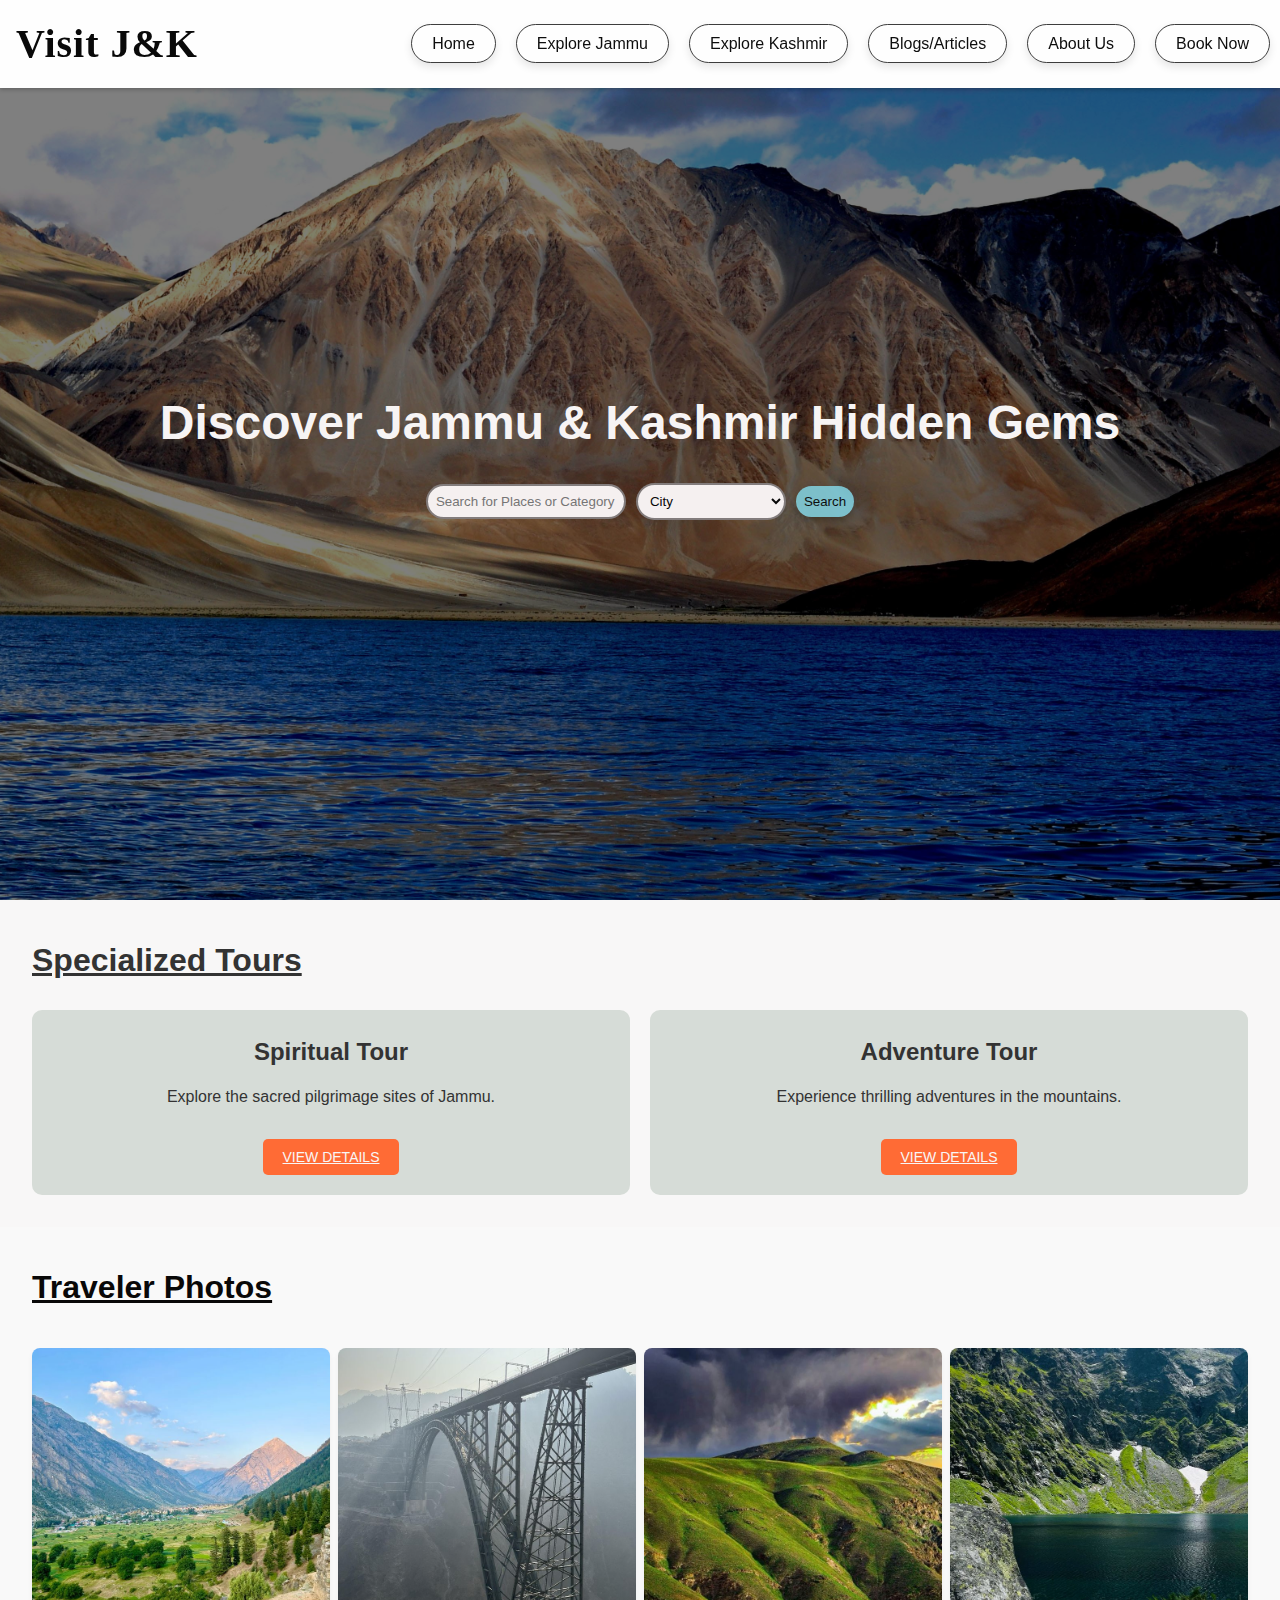
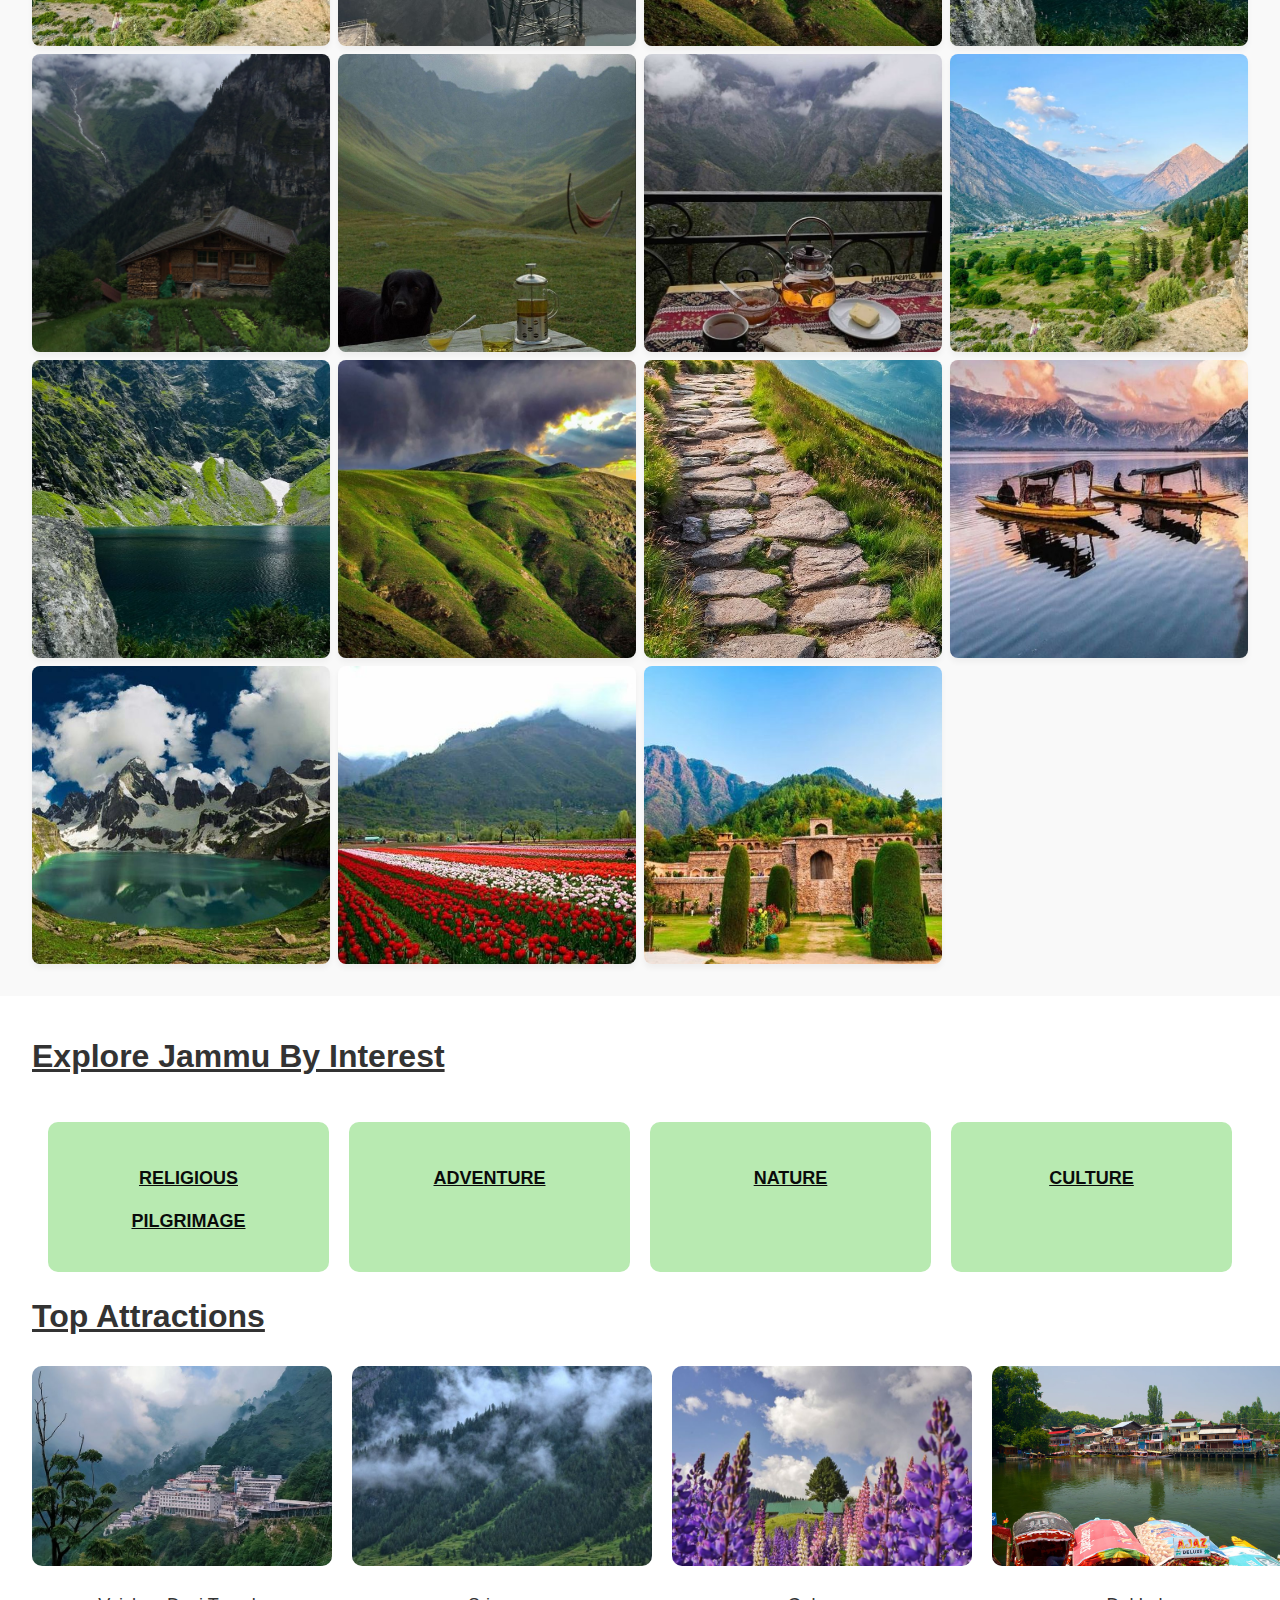
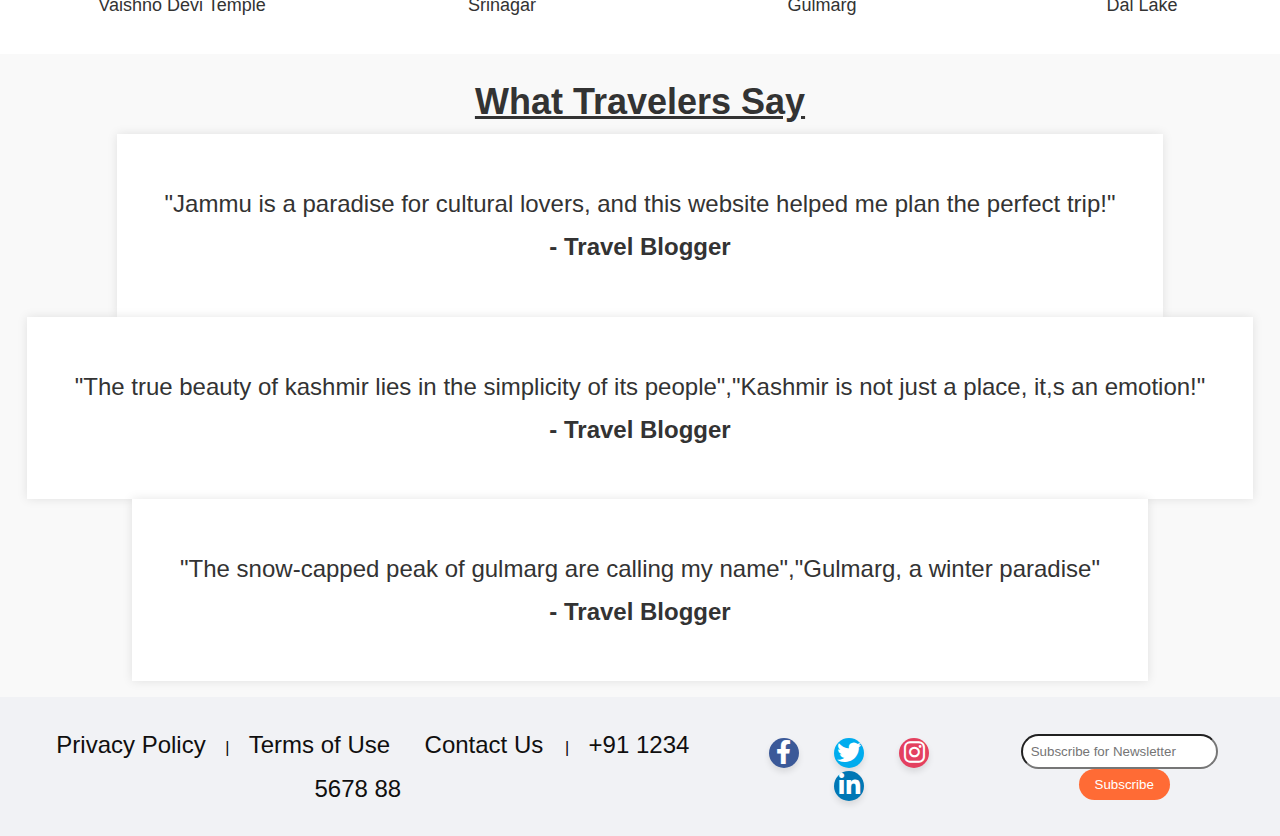
==== index.html @ c02b31c5 "mimi-project" ====
<!DOCTYPE html>
<html lang="en">

<head>
    <meta charset="UTF-8">
    <meta name="viewport" content="width=device-width, initial-scale=1.0">
    <title>Discover Jammu & Kashmir Hidden Gems</title>
    <link rel="stylesheet" href="styles.css">
    <!-- Other meta tags and links -->
    <link rel="stylesheet" href="https://cdnjs.cloudflare.com/ajax/libs/font-awesome/6.0.0-beta3/css/all.min.css">
    <!-- <link href="https://fonts.googleapis.com/css2?family=Dancing+Script:wght@700&display=swap" rel="stylesheet"> -->

</head>

<body>
    <!-- Header -->
    <header>
        <div class="logo"><b>Visit J&K</b></div>
        <nav>
            <ul>
                <li><a href="index.html">Home</a></li>
                <li><a href="jammu.html">Explore Jammu</a></li>
                <li><a href="kashmir.html">Explore Kashmir</a></li>
                <li><a href="blogs.html">Blogs/Articles</a></li>
                <li><a href="about.html">About Us</a></li>
                <li><a href="book.html">Book Now</a></li>
            </ul>
        </nav>
    </header>

    <!-- Main Hero Section -->
    <section class="hero">
        <div class="hero-content">
            <h1>Discover Jammu & Kashmir Hidden Gems</h1>
            <form>
                <input type="text" placeholder="Search for Places or Category">
                <select>
                    <option value="city">City</option>
                    <option value="attraction-type">Attraction Type</option>
                    <option value="pilgrimage">Pilgrimage</option>
                    <option value="nature">Nature</option>
                </select>
                <button type="submit">Search</button>
            </form>
        </div>
    </section>

    <!-- Specialized Tours Section -->
    <section class="specialized-tours">
        <h2><u>Specialized Tours</u></h2>
        <div class="tour-packages">
            <div class="tour-package">
                <h3>Spiritual Tour</h3>
                <p>Explore the sacred pilgrimage sites of Jammu.</p>
                <a href="spiritual.html" class="btn">View Details</a>
            </div>
            <div class="tour-package">
                <h3>Adventure Tour</h3>
                <p>Experience thrilling adventures in the mountains.</p>
                <a href="adventure.html" class="btn">View Details</a>
            </div>
        </div>
    </section>

    <section class="traveler-photos">
        <h2><u>Traveler Photos</u></h2>
        <div class="photo-grid">
            <div class="photo">
                <img src="media/1.jpg" alt="Traveler1">
            </div>

            <div class="photo">
                <img src="media/2.jpg" alt="Traveler2">

            </div>
            <div class="photo">
                <img src="media/3.jpg" alt="Traveler3">
            </div>
            <div class="photo">
                <img src="media/4.jpg" alt="Traveler4">
            </div>
            <div class="photo">
                <img src="media/5.jpg" alt="Traveler5">
            </div>
            <div class="photo">
                <img src="media/6.jpg" alt="Traveler6">
            </div>
            <div class="photo">
                <img src="media/7.jpg" alt="Traveler7">
            </div>
            <div class="photo">
                <img src="media/8.jpg" alt="Traveler8">
            </div>
            <div class="photo">
                <img src="media/9.jpg" alt="Traveler9">
            </div>
            <div class="photo">
                <img src="media/10.jpg" alt="Traveler10">
            </div>
            <div class="photo">
                <img src="media/11.jpg" alt="Traveler11">

            </div>
            <div class="photo">
                <img src="media/12.jpg" alt="Traveler12">

            </div>
            <div class="photo">
                <img src="media/13.jpg" alt="Traveler13">

            </div>
            <div class="photo">
                <img src="media/14.jpg" alt="Traveler14">

            </div>
            <div class="photo">
                <img src="media/15.jpg" alt="Traveler15">
            </div>
        </div>
    </section>

    <!-- light box container -->
    <div id="lightbox" style="display:none;">
        <span id="lightbox-close">&times;</span>
        <img id="lightbox-img" src="" alt="Lightbox Image" />
    </div>



    <!-- Key Features Section -->
    <section class="key-features">
        <h2><u>Explore Jammu By Interest</u></h2>
        <div class="categories">
            <div class="category">
                <a href="religious.html">Religious Pilgrimage</a>
            </div>
            <div class="category">
                <a href="adv.html">Adventure</a>
            </div>
            <div class="category">
                <a href="nature.html">Nature</a>
            </div>
            <div class="category">
                <a href="culture.html">Culture</a>
            </div>
        </div>

        <h2><u>Top Attractions</u></h2>
        <div class="top-attractions">
            <div class="attraction">
                <img src="media/vaishno.jpg" alt="Vaishno Devi Temple">
                <p>Vaishno Devi Temple</p>
            </div>
            <div class="attraction">
                <img src="media/srinagar.jpg" alt="Srinagar">
                <p>Srinagar</p>
            </div>
            <div class="attraction">
                <img src="media/gulmarg.jpg" alt="Gulmarg">
                <p>Gulmarg</p>
            </div>
            <div class="attraction">
                <img src="media/Dal-Lake.avif" alt="Dal Lake">
                <p>Dal Lake</p>
            </div>
        </div>

    </section>


    <!-- Testimonials -->
    <section class="testimonials">
        <h2><u>What Travelers Say</u></h2>
        <div class="testimonial">
            <p>"Jammu is a paradise for cultural lovers, and this website helped me plan the perfect trip!"</p>
            <h4>- Travel Blogger</h4>
        </div>
        <div class="testimonial">
            <p>"The true beauty of kashmir lies in the simplicity of its people","Kashmir is not just a place, it,s an
                emotion!"</p>
            <h4>- Travel Blogger</h4>
        </div>
        <div class="testimonial">
            <p>"The snow-capped peak of gulmarg are calling my name","Gulmarg, a winter paradise"</p>
            <h4>- Travel Blogger</h4>
        </div>
    </section>

    <!-- Footer -->
    <footer>
        <div class="footer-content">
            <div>
                <a href="privacy.html">Privacy Policy</a> |
                <a href="terms.html">Terms of Use</a>
                <a>Contact Us </a> |
                <a>+91 1234 5678 88</a>
            </div>
            <!-- Other footer content -->
            <div class="social-icons3">
                <a href="https://facebook.com" class="facebook" target="_blank"><i class="fab fa-facebook-f"></i></a>
                <a href="https://twitter.com" class="twitter" target="_blank"><i class="fab fa-twitter"></i></a>
                <a href="https://instagram.com" class="instagram" target="_blank"><i class="fab fa-instagram"></i></a>
                <a href="https://linkedin.com" class="linkedin" target="_blank"><i class="fab fa-linkedin-in"></i></a>

                </ul>
            </div>

            <form>
                <input type="email" placeholder="Subscribe for Newsletter">
                <button type="submit">Subscribe</button>
            </form>
        </div>
    </footer>

    <script>
        window.watsonAssistantChatOptions = {
            integrationID: "6ee1c97b-9eb1-4ed6-a102-ba04d28aea9b", // The ID of this integration.
            region: "au-syd", // The region your integration is hosted in.
            serviceInstanceID: "cead8fdf-261f-4bd3-bb97-03e838f0b657", // The ID of your service instance.
            onLoad: async (instance) => { await instance.render(); }
        };
        setTimeout(function () {
            const t = document.createElement('script');
            t.src = "https://web-chat.global.assistant.watson.appdomain.cloud/versions/" + (window.watsonAssistantChatOptions.clientVersion || 'latest') + "/WatsonAssistantChatEntry.js";
            document.head.appendChild(t);
        });
    </script>

    <script>scr="main.js"</script>

</body>

</html>
---- styles.css ----
/* Reset CSS */
* {
    margin: 0;
    padding: 0;
    box-sizing: border-box;
}

body {
    font-family: Arial, sans-serif;
    line-height: 1.8;
    color: #333;
}


/* Header Image */
.header-image {
    position: absolute; /* Fixes the image to the top of the viewport */
    top: 10%;
    left: 0;
    width: 100%;
    height: auto; /* Adjust height automatically to maintain aspect ratio */
    z-index: -1; /* Places the image behind the header */
}

/* Header */
header {
    background:#fefefe; /* No background color or image */
    color: #0d0d0d; /* Text color */
    padding: 0px;
    display: flex;
    justify-content: space-between;
    align-items: center;
    position: fixed; /* Keeps header at the top while scrolling */
    width: 100%;
    top: 0; /* Aligns with the top of the viewport */
    z-index: 10; /* Ensure it stays above the header image */
}

/* Logo Styling */
header .logo {
    font-size: 2.5rem; /* Large font size for the logo */
    font-family:Cambria, Cochin, Georgia, Times, 'Times New Roman', serif; /* Cursive font from Google Fonts */
    font-weight: bold; /* Make the font bold */
    color: #090909; /* Adjust the logo color */
    letter-spacing: 1px; /* Add letter spacing for elegance */
    border-radius: 10px; /* Rounded corners for the border */
    padding: 0.5rem 1rem; /* Padding inside the border */
    display: inline-block; /* Makes sure the border fits closely around the text */
}


/* Optional: Add hover effect */
header .logo:hover {
  color: #080806; /* Change color on hover */
}

/* Navigation Bar */
nav ul {
  list-style: none;
  display: flex;
  justify-content: space-around;
  padding: 0;
  margin: 0;
}

nav ul li {
  font-size: 1rem;
  margin: 0 10px;
  position: relative; /* For bubble background effect */
}

nav ul li a {
  color: #0d0d0d; /* Adjust the color based on background */
  text-decoration: none;
  padding: 10px 20px; /* Add padding for the bubble effect */
  background: rgba(255, 255, 255, 0.2); /* Transparent bubble background */
  border-radius: 50px; /* Rounded corners to create the bubble effect */
  transition: background 0.3s ease, color 0.3s ease;
  box-shadow: 0 4px 8px rgba(0, 0, 0, 0.1); /* Optional: Add a shadow to enhance the bubble effect */
  border: 1px solid rgba(20, 20, 20, 0.827); /* Optional: Add a soft border */
}

/* Hover effect for the links */
nav ul li a:hover {
  background: rgba(152, 151, 151, 0.5); /* Lightens the bubble background on hover */
  color: #ff5722; /* Changes the text color on hover */
}

/* Make the links more touchable (for mobile) */
nav ul li a:active {
  background: rgba(255, 255, 255, 0.7); /* Changes the bubble background when clicked */
}

/* Optional: Shadow for Header */
header {
    box-shadow: 0 2px 4px rgba(0, 0, 0, 0.2); /* Adds shadow for better visibility */
}

/* Hero Section */
.hero {
  background: url('media/header.jpg') no-repeat center center/cover;
  height: 100vh;
  color: rgb(247, 244, 244);
  display: flex;
  align-items: center;
  justify-content: center;
  flex-direction: column;
  position: relative;
  z-index: 1;
}

.hero::before {
  content: '';
  position: absolute;
  top: 0;
  left: 0;
  right: 0;
  bottom: 0;
  background: rgba(0, 0, 0, 0.5); /* Overlay to make text more readable */
  z-index: -1;
}

.hero-content {
  display: flex;
  flex-direction: column;
  align-items: center;
  justify-content: center;
  text-align: center; /* Center text inside */
}

.hero-content h1 {
  font-size: 3rem;
  margin-bottom: 1rem;
}

/* Form Styling */
.hero-content form {
  display: flex;
  align-items: center; /* Center items vertically */
  justify-content: center; /* Center items horizontally */
  gap: 10px; /* Space between form elements */
}

.hero-content form input,
.hero-content form select,
.hero-content form button {
  padding: 0.5rem;
  border: 2px solid rgba(15, 7, 7, 0.5); /* Light border */
  border-radius: 20px; /* Rounded corners */
  background: rgb(245, 240, 240); /* Light transparent background */
  color: rgb(8, 8, 8); /* Text color */
}

/* Specific input width */
.hero-content form input {
  width: 200px; /* Adjust width as needed */
}

.hero-content form select {
  width: 150px; /* Adjust width as needed */
}

/* Submit Button */
.hero-content form button {
  background: rgba(133, 220, 238, 0.8); /* Transparent bubble color */
  color: rgb(14, 14, 14);
  border: none;
  box-shadow: 0 4px 8px rgba(0, 0, 0, 0.3); /* Bubble effect shadow */
  cursor: pointer;
  transition: background 0.3s ease, box-shadow 0.3s ease;
}

.hero-content form button:hover {
  background: rgba(255, 86, 34, 0.445); /* Solid color on hover */
  box-shadow: 0 6px 12px rgba(0, 0, 0, 0.4); /* Enhanced shadow on hover */
}

/* Specialized Tours */
.specialized-tours {
    font-size: 1.5rem;
    padding: 2rem;
    background-color: #f8f7f7;
  }
  
  .specialized-tours h2 {

    font-size: 2rem;
    margin-bottom: 20px;
  }
  
  .tour-packages {
    display: flex;
    gap: 20px;
  }
  
  .tour-package {
    flex: 1;
    padding: 20px;
    background-color: #d6dcd7;
    border-radius: 10px;
    text-align: center;
  }
  
  .tour-package h3 {
    font-size: 1.5rem;
    margin-bottom: 10px;
  }
  
  .tour-package p {
    font-size: 16px;
    margin-bottom: 20px;
  }
  
  .tour-package .btn {
    padding: 10px 20px;
    background-color: #ff6b35;
    color: rgb(249, 246, 246);
    text-transform: uppercase;
    font-size: 14px;
    border: none;
    border-radius: 5px;
    cursor: pointer;
  }
  
  .tour-package .btn:hover {
    background-color: #df973a;
  }

/* Traveler Photos Section */
.traveler-photos {
  padding: 2rem;
  background-color: #f9f9f9;
  text-align: left;
}

.traveler-photos h2 {
  font-size: 2rem;
  margin-bottom: 2rem;
  color: #090808;
  position: relative;
}

.photo-grid {
  display: grid;
  grid-template-columns: repeat(auto-fit, minmax(250px, 1fr));
  gap: 0.5rem;
}

/* Photo Container */
.photo {
  position: relative;
  overflow: hidden;
  border-radius: 8px; /* Rounded corners */
  box-shadow: 0 4px 6px rgba(0, 0, 0, 0.048); /* Light shadow */
  width: 100%;
  padding-top: 100%; /* Aspect ratio (1:1 for square) */
  position: relative; /* For absolute positioning of child elements */
}

/* Image Styling */
.photo img {
  position: absolute;
  top: 0;
  left: 0;
  width: 100%;
  height: 100%;
  object-fit: cover; /* Ensure the image covers the container */
  transition: transform 0.3s ease-in-out;
}

/* Hover Effect on Image */
.photo:hover img {
  transform: scale(1.05); /* Slight zoom effect on hover */
}

/* Bubble Effect for Text Overlay */
.photo p {
  position: absolute;
  bottom: 10px; /* Space from the bottom of the container */
  left: 50%; /* Center horizontally */
  transform: translateX(-50%); /* Center horizontally */
  padding: 0.5rem 1rem; /* Padding inside the bubble */
  background: rgba(255, 255, 255, 0.5); /* Semi-transparent white background */
  color: #333; /* Dark text color for readability */
  font-size: 1rem;
  text-align: center;
  border: 2px solid rgba(255, 255, 255, 0.5); /* Semi-transparent border */
  border-radius: 12px; /* Rounded corners for bubble effect */
  width: calc(100% - 20px); /* Ensure consistent width accounting for padding */
  max-width: 280px; /* Set a max-width to prevent bubbles from becoming too large */
  z-index: 1; /* Ensure it appears above the image */
  cursor: pointer; /* Makes the element appear clickable */
  transition: background 0.3s ease, border-color 0.3s ease; /* Smooth transition for hover effects */
}

/* Hover Effect for Bubble Overlay */
.photo p:hover {
  background: rgba(255, 255, 255, 0.7); /* Lighten the background on hover */
  border-color: rgba(255, 255, 255, 0.7); /* Lighten the border on hover */
}

/* Lightbox Container */
#lightbox {
  position: fixed;
  top: 0;
  left: 0;
  width: 100%;
  height: 100%;
  background: rgba(0, 0, 0, 0.8); /* Dark overlay */
  display: flex;
  justify-content: center;
  align-items: center;
  z-index: 1000; /* Ensure it appears above everything else */
}

#lightbox img {
  max-width: 90%;
  max-height: 90%;
  border-radius: 8px;
}

#lightbox-close {
  position: absolute;
  top: 20px;
  right: 20px;
  font-size: 3rem;
  color: #fff;
  cursor: pointer;
}

/* Key Features */
.key-features {
    font-size: 1.5rem;
    padding: 2rem;
    background-color: #fff;
  }
  
  .key-features h2 {
    font-size: 2rem;
    margin-bottom: 20px;
  }
  
  .categories {
    padding: 1rem;
    display: flex;
    gap: 20px;
  }
  
  .category {
    flex: 1;
    background-color: #b8eab1;
    padding: 2rem;
    text-align: center;
    border-radius: 10px;
  }
  
  .category a {
    font-size: 18px;
    color: #0a0b0b;
    text-transform: uppercase;
    font-weight: bold;
    transition: color 0.3s ease;
  }
  
  .category a:hover {
    color: #5d6ef5;
  }
  
  .top-attractions {
    display: flex;
    gap: 20px;
    margin-top: 20px;
  }
  
  .attraction {
    flex: 1;
    text-align: center;
  }
  
  .attraction img {
    width: 300px;
    height: 200px;
    object-fit: cover;
    border-radius: 10px;
  }
  
  .attraction p {
    margin-top: 10px;
    font-size: 18px;
  }
  
  
  /* Testimonials */
.testimonials {
    font-size: 1.5rem;
    padding: 1rem;
    text-align: center;
    background: #f9f9f9;
}

.testimonial {
    padding: 3rem;
    background: white;
    display: inline-block;
    box-shadow: 0px 0px 10px rgba(0, 0, 0, 0.1);
}


/* Social Media Links */
/*-- footer --*/
.social-bnr-agileits {
  float: center;
  margin-right: 1rem;
}

/*--social-icons--*/
.social-icons3 {
    display: block;
    padding: 1rem;
    margin-top: .55em;
  }
  
  .social-icons3  {
    display: inline-block;
  }
  
  .social-icons3  a {
    display:inline-block;
    height: 30px;
    width: 30px;
    line-height: 30px;
    text-align: center;
    margin-right: 1rem;
    color: white;
    background-color: rgba(0, 0, 0, 0.1); /* Gray background */
    border-radius: 50%; /* Circular shape */
    transition: 0.3s ease;
    box-shadow: 0 4px 6px rgba(0, 0, 0, 0.1);
  }

/* Facebook */
.social-icons3  a.facebook {
  background-color: #3b5998;
}

.social-icons3  a.twitter {
  background-color: #00acee;
}

.social-icons3  a.instagram {
  background-color: #e4405f;
}

.social-icons3  a.linkedin {
  background-color: #0077b5;
}

.social-icons3  a:hover {
  opacity: 0.8;
}

/* Social icon colors */
.social-icons3  a i {
  color: white;
}

/* Footer */
footer {
    background: #f1f2f5;
    color: rgb(5, 4, 4);
    padding: 1rem;
    text-align: center;
}

/* Footer Links (Privacy Policy, Terms, Contact Us) */
footer a {
    color: rgb(16, 15, 15); /* Make the links white */
    text-decoration: none; /* Remove underline from links */
    margin: 0 15px; /*Adds spacing between links*/
    font-size: 1.5rem; /* Adjust font size if needed */
}

/* Hover effect for footer links */
footer a:hover {
    color: rgb(8, 8, 8); /* Changes the link color to gray on hover */
}

footer .footer-content {
    display: flex;
    justify-content: space-around;
    align-items: center;
}

footer form input {
    padding: 0.5rem;
    margin-right: 10px;
    border-radius: 50px;
}

footer form button {
    padding: 0.5rem 1rem;
    background: #ff6b35;
    color: white;
    border: none;
    cursor: pointer;
    border-radius: 50px;
}
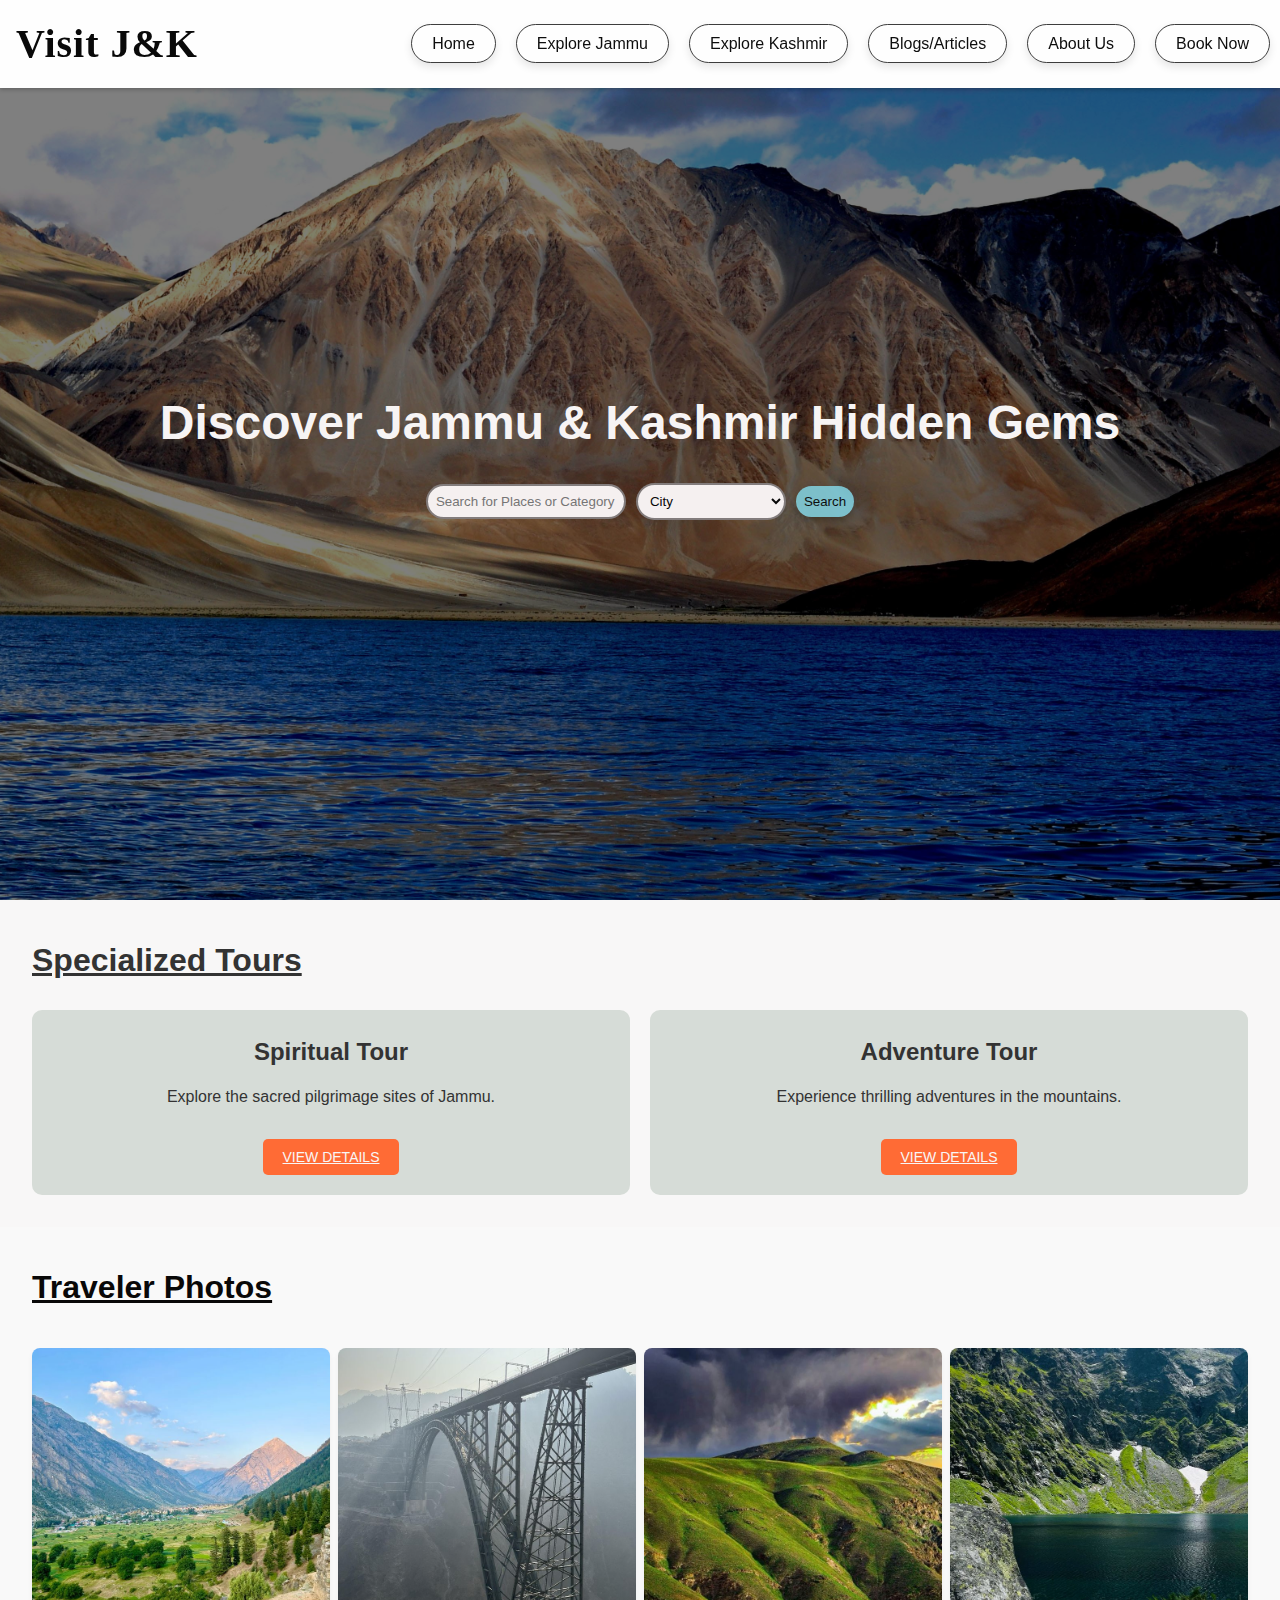
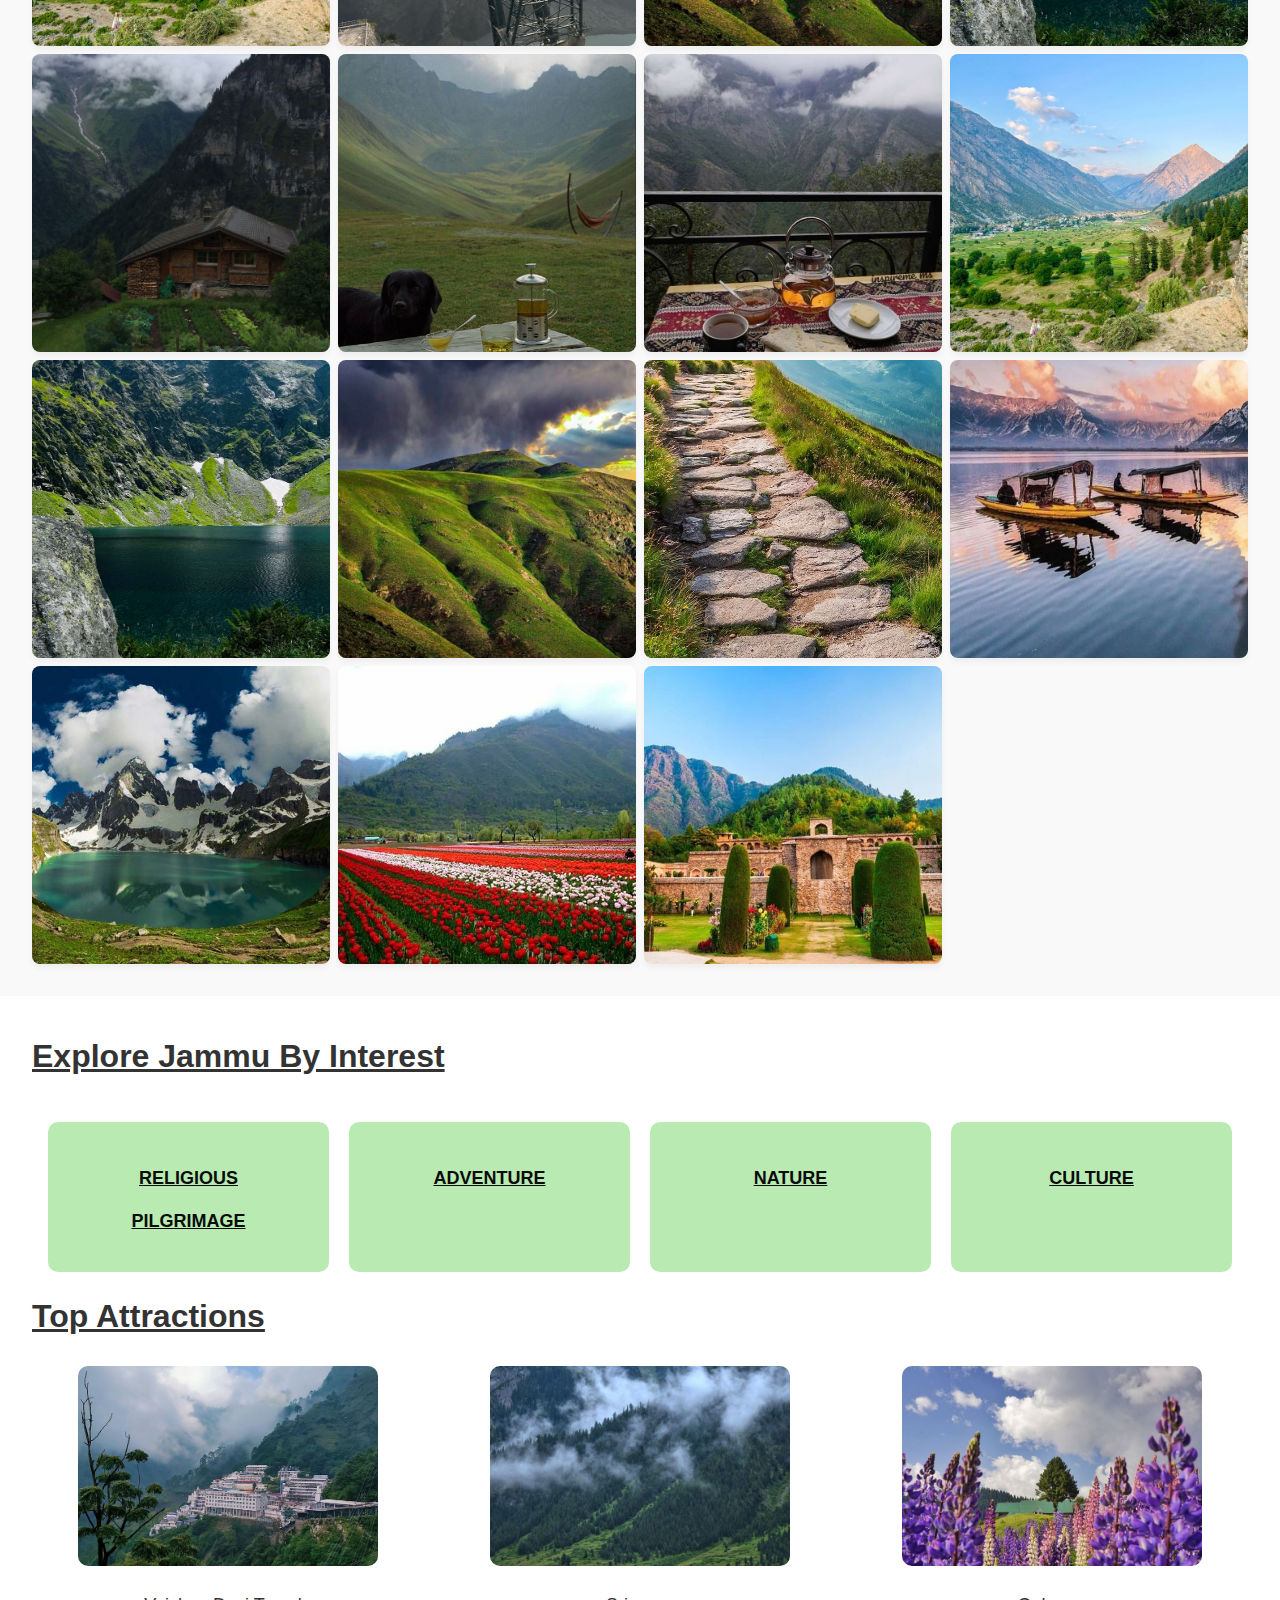
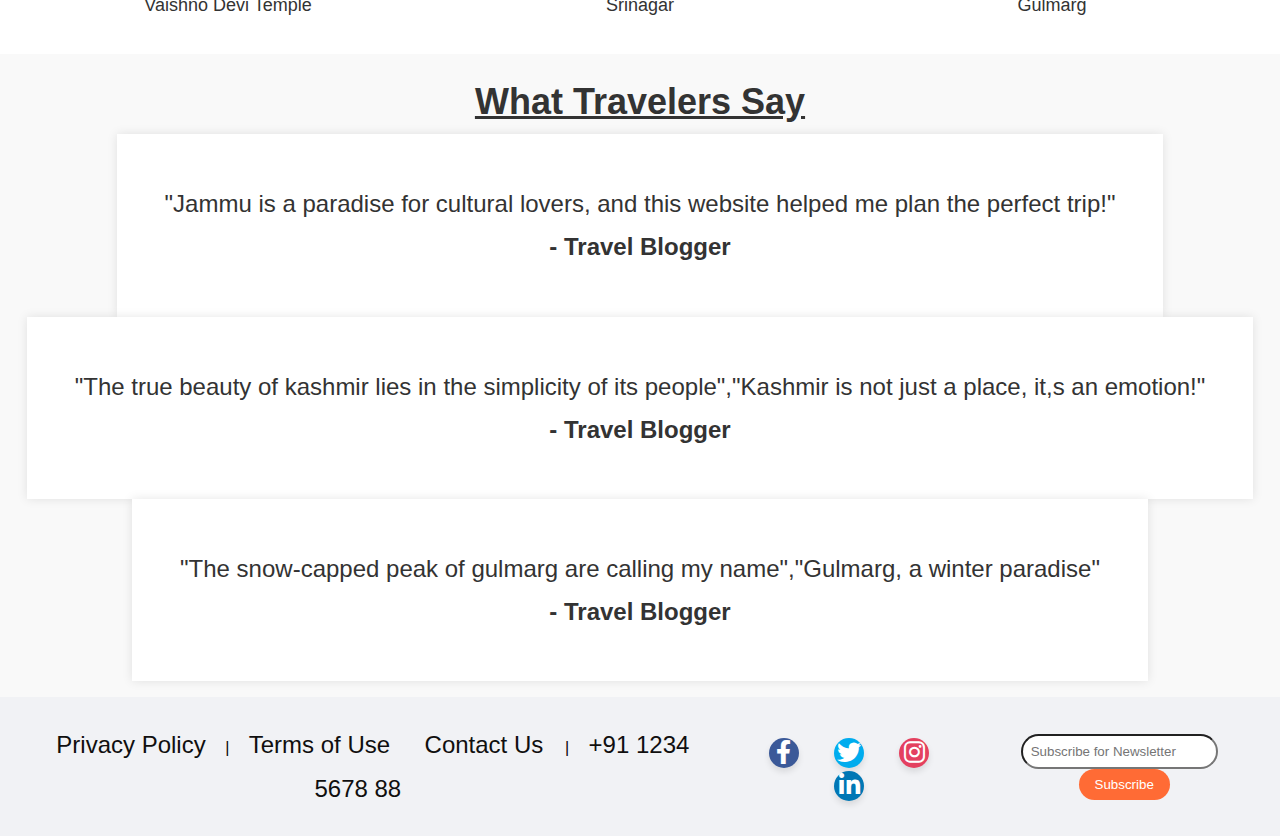
==== commit b10a55a6: "index.html" ====
--- a/index.html
+++ b/index.html
@@ -159,10 +159,10 @@
                 <img src="media/gulmarg.jpg" alt="Gulmarg">
                 <p>Gulmarg</p>
             </div>
-            <div class="attraction">
+<!--             <div class="attraction">
                 <img src="media/Dal-Lake.avif" alt="Dal Lake">
                 <p>Dal Lake</p>
-            </div>
+            </div> -->
         </div>
 
     </section>
@@ -230,4 +230,4 @@
 
 </body>
 
-</html>+</html>
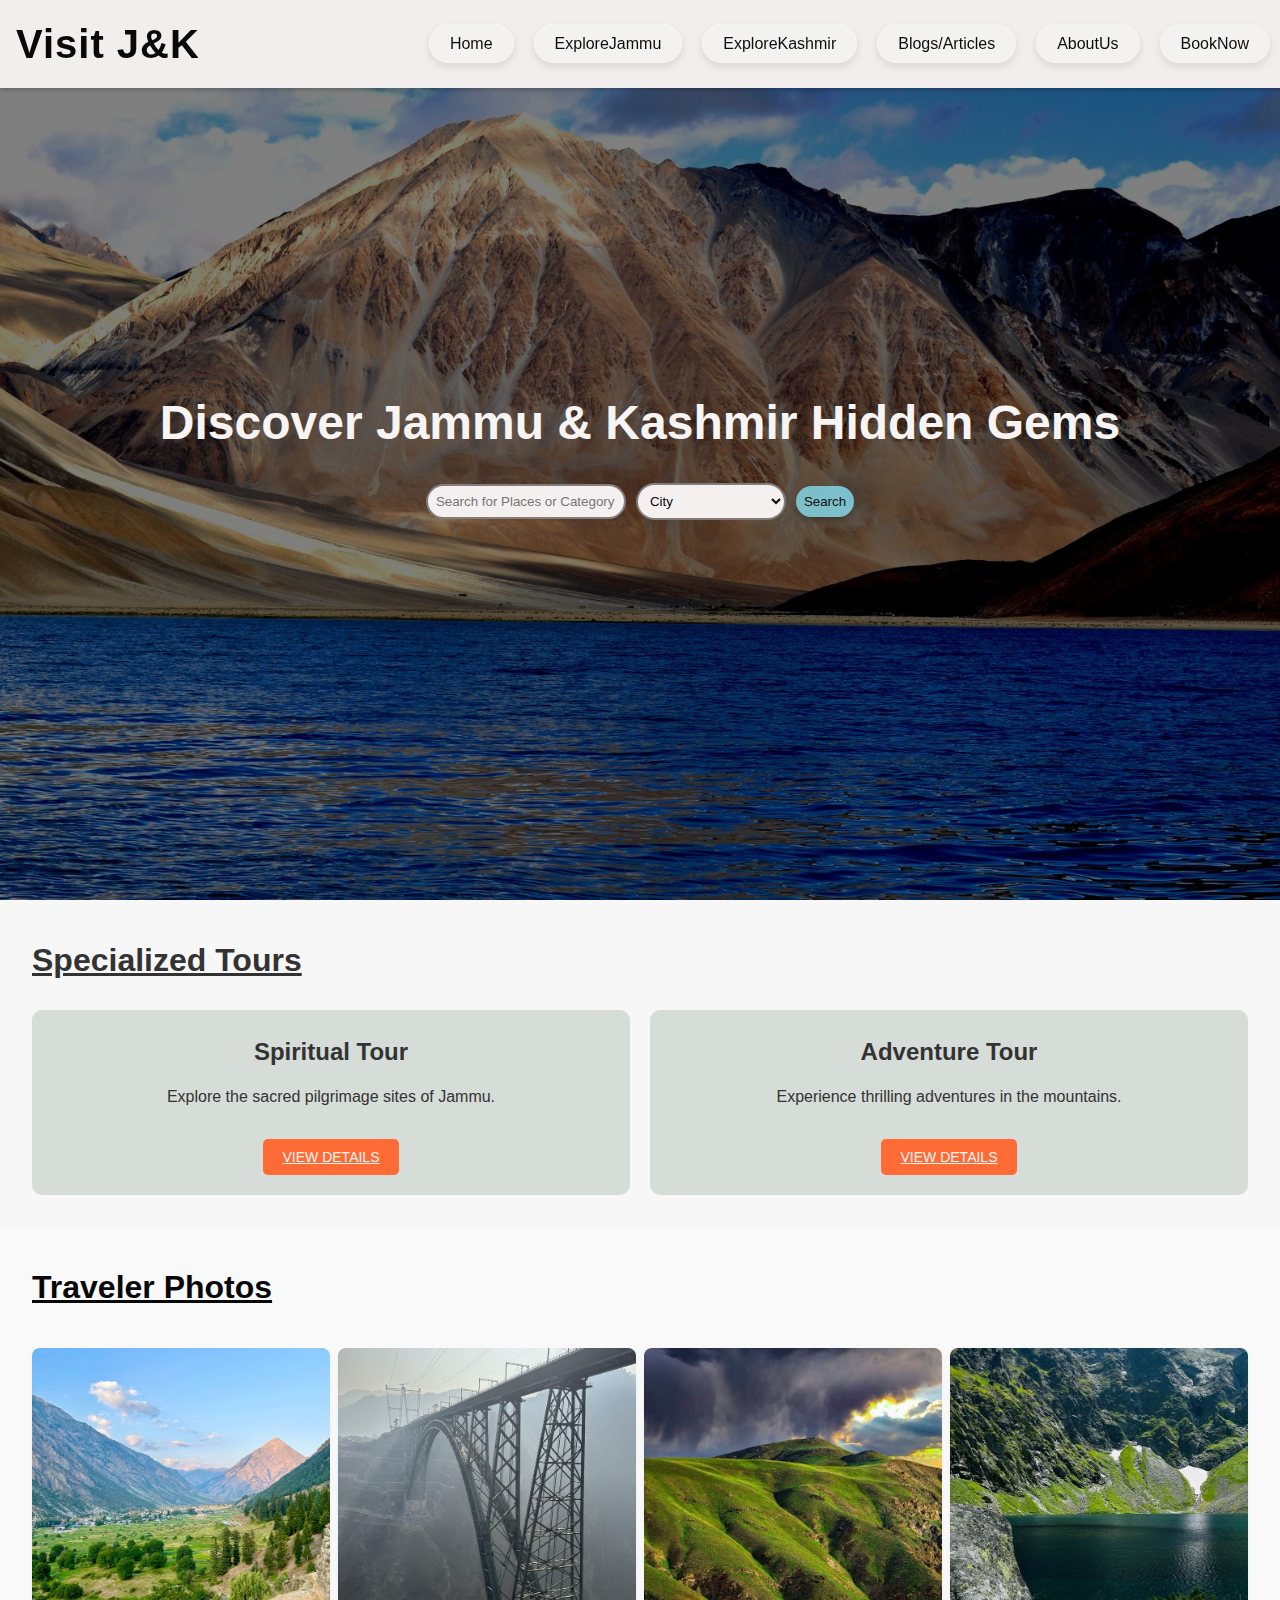
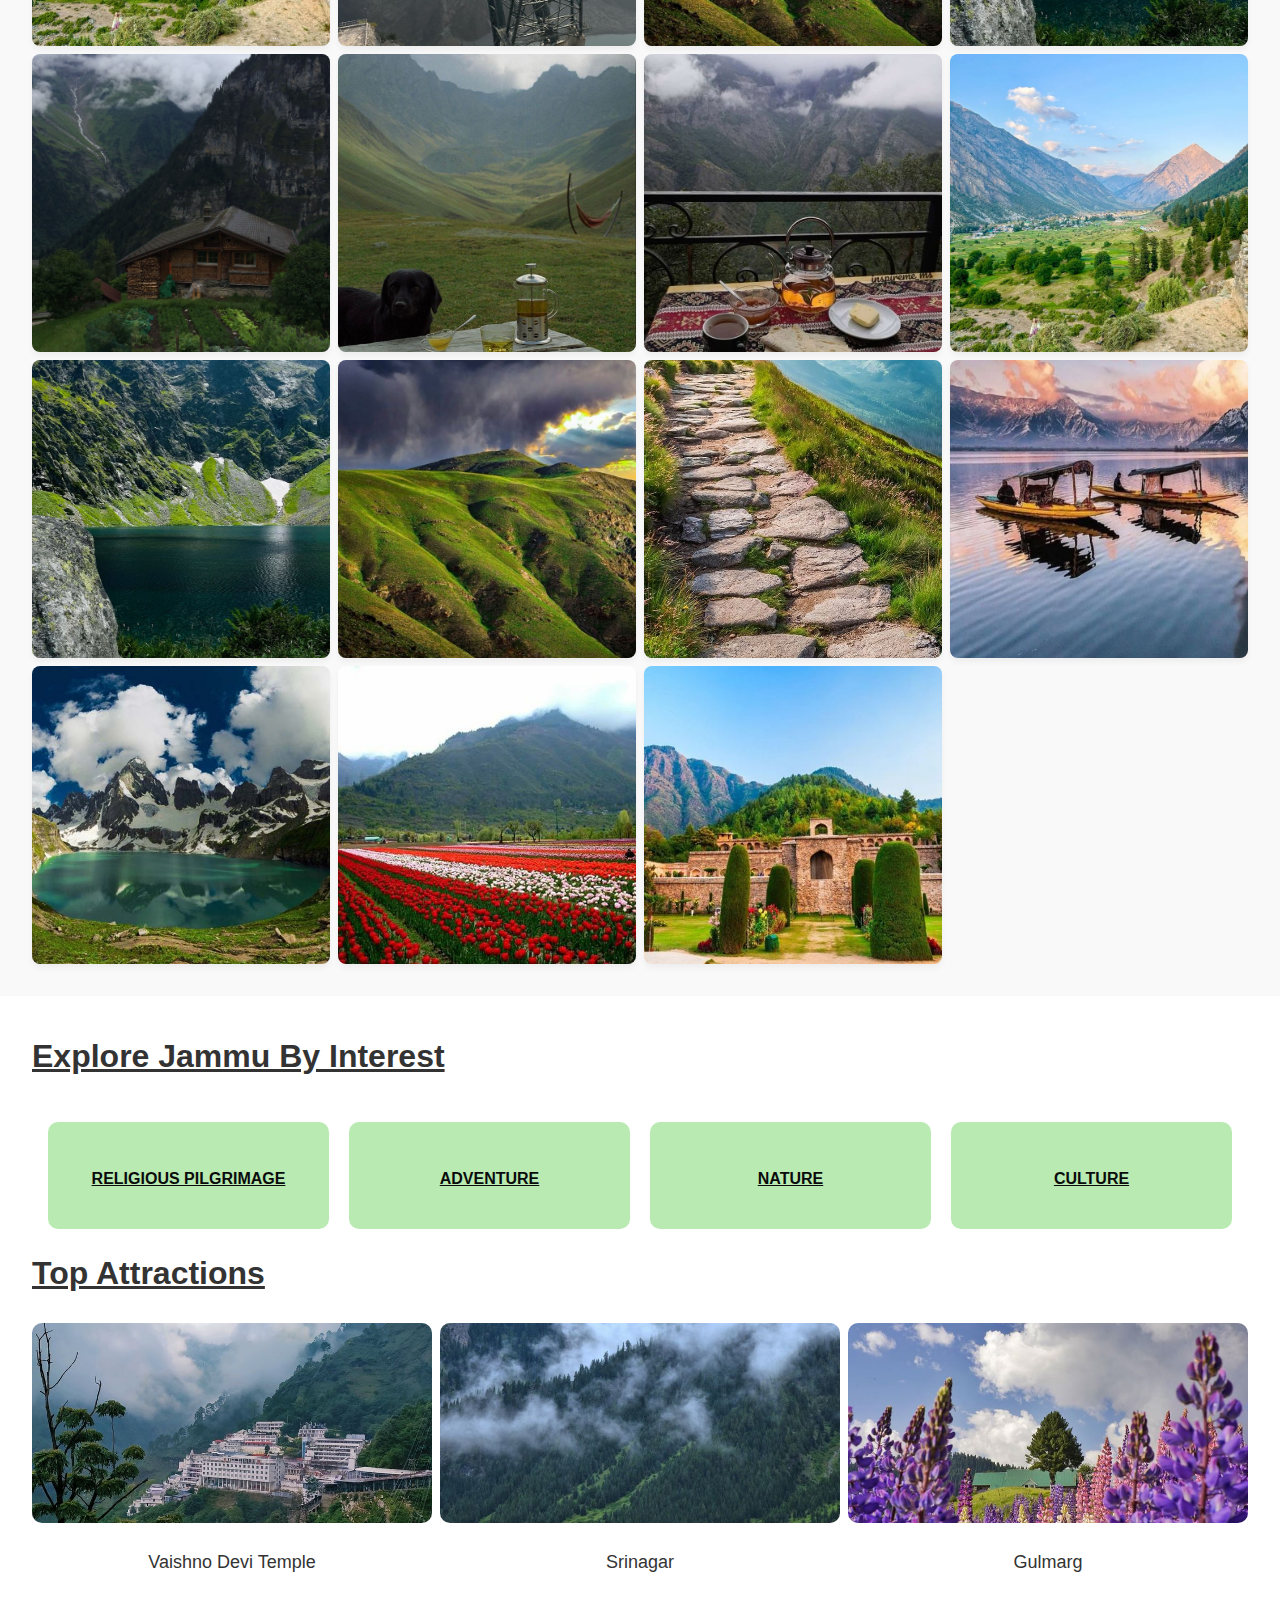
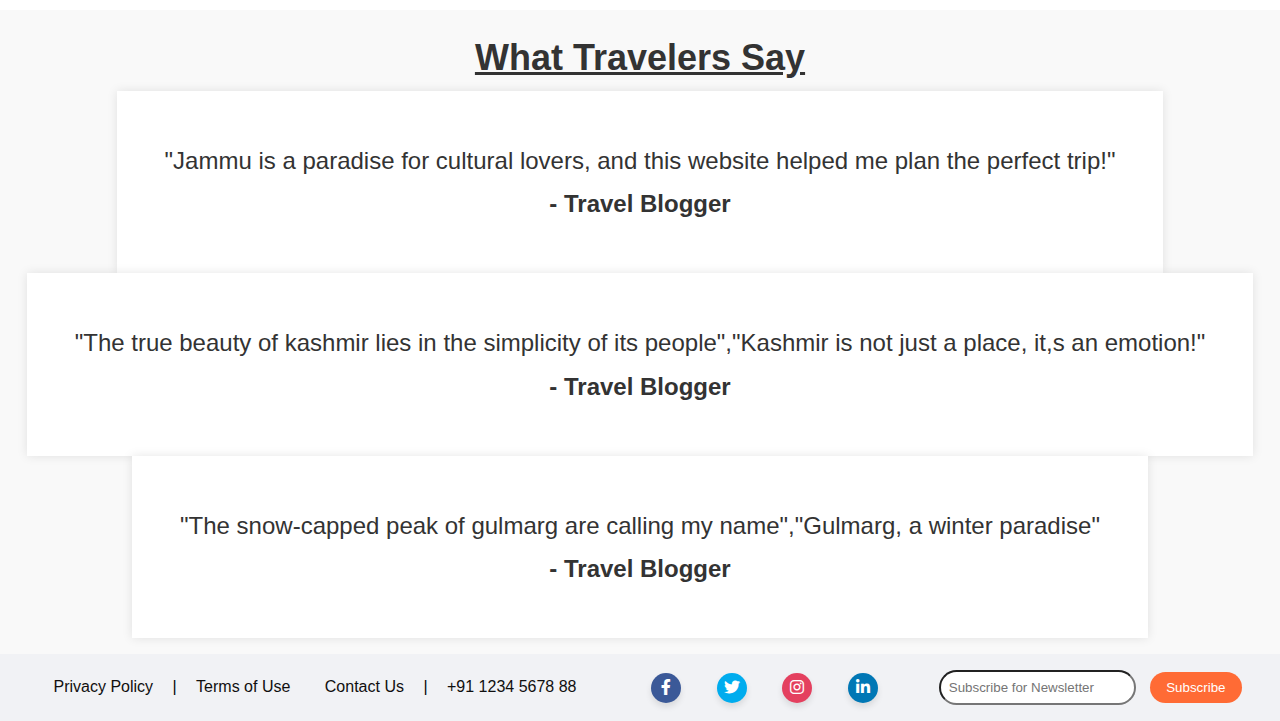
==== commit c44f5dc8: "index.html" ====
--- a/index.html
+++ b/index.html
@@ -19,11 +19,11 @@
         <nav>
             <ul>
                 <li><a href="index.html">Home</a></li>
-                <li><a href="jammu.html">Explore Jammu</a></li>
-                <li><a href="kashmir.html">Explore Kashmir</a></li>
+                <li><a href="jammu.html">ExploreJammu</a></li>
+                <li><a href="kashmir.html">ExploreKashmir</a></li>
                 <li><a href="blogs.html">Blogs/Articles</a></li>
-                <li><a href="about.html">About Us</a></li>
-                <li><a href="book.html">Book Now</a></li>
+                <li><a href="about.html">AboutUs</a></li>
+                <li><a href="book.html">BookNow</a></li>
             </ul>
         </nav>
     </header>
--- a/styles.css
+++ b/styles.css
@@ -1,57 +1,73 @@
 /* Reset CSS */
 * {
-    margin: 0;
-    padding: 0;
-    box-sizing: border-box;
+  margin: 0;
+  padding: 0;
+  box-sizing: border-box;
 }
 
 body {
-    font-family: Arial, sans-serif;
-    line-height: 1.8;
-    color: #333;
+  font-family: Arial, sans-serif;
+  line-height: 1.8;
+  color: #333;
 }
 
 
 /* Header Image */
 .header-image {
-    position: absolute; /* Fixes the image to the top of the viewport */
-    top: 10%;
-    left: 0;
-    width: 100%;
-    height: auto; /* Adjust height automatically to maintain aspect ratio */
-    z-index: -1; /* Places the image behind the header */
+  position: absolute;
+  /* Fixes the image to the top of the viewport */
+  top: 10%;
+  left: 0;
+  width: 100%;
+  height: auto;
+  /* Adjust height automatically to maintain aspect ratio */
+  z-index: -1;
+  /* Places the image behind the header */
 }
 
 /* Header */
 header {
-    background:#fefefe; /* No background color or image */
-    color: #0d0d0d; /* Text color */
-    padding: 0px;
-    display: flex;
-    justify-content: space-between;
-    align-items: center;
-    position: fixed; /* Keeps header at the top while scrolling */
-    width: 100%;
-    top: 0; /* Aligns with the top of the viewport */
-    z-index: 10; /* Ensure it stays above the header image */
+  background: #f2eeee;
+  /* No background color or image */
+  color: #0d0d0d;
+  /* Text color */
+  padding: 0rem;
+  display: flex;
+  justify-content: space-between;
+  align-items: center;
+  position: fixed;
+  /* Keeps header at the top while scrolling */
+  width: 100%;
+  top: 0;
+  /* Aligns with the top of the viewport */
+  z-index: 10;
+  /* Ensure it stays above the header image */
 }
 
 /* Logo Styling */
 header .logo {
-    font-size: 2.5rem; /* Large font size for the logo */
-    font-family:Cambria, Cochin, Georgia, Times, 'Times New Roman', serif; /* Cursive font from Google Fonts */
-    font-weight: bold; /* Make the font bold */
-    color: #090909; /* Adjust the logo color */
-    letter-spacing: 1px; /* Add letter spacing for elegance */
-    border-radius: 10px; /* Rounded corners for the border */
-    padding: 0.5rem 1rem; /* Padding inside the border */
-    display: inline-block; /* Makes sure the border fits closely around the text */
+  font-size: 2.5rem;
+  /* Large font size for the logo */
+  font-family: Arial, sans-serif;
+  /* Cursive font from Google Fonts *
+  font-weight: bold; /* Make the font bold */
+  color: #090909;
+  /* Adjust the logo color */
+  letter-spacing: 1px;
+  /* Add letter spacing for elegance */
+  border-radius: 10px;
+  /* Rounded corners for the border */
+  padding: 0.5rem 1rem;
+  /* Padding inside the border */
+  display: inline-block;
+  /* Makes sure the border fits closely around the text */
 }
 
 
 /* Optional: Add hover effect */
 header .logo:hover {
-  color: #080806; /* Change color on hover */
+  color: #080806;
+  /* Change color on hover */
 }
 
 /* Navigation Bar */
@@ -66,34 +82,51 @@
 nav ul li {
   font-size: 1rem;
   margin: 0 10px;
-  position: relative; /* For bubble background effect */
+  position: relative;
+  /* For bubble background effect */
 }
 
 nav ul li a {
-  color: #0d0d0d; /* Adjust the color based on background */
+  color: #0d0d0d;
+  /* Adjust the color based on background */
   text-decoration: none;
-  padding: 10px 20px; /* Add padding for the bubble effect */
-  background: rgba(255, 255, 255, 0.2); /* Transparent bubble background */
-  border-radius: 50px; /* Rounded corners to create the bubble effect */
+  padding: 10px 20px;
+  /* Add padding for the bubble effect */
+  background: rgba(255, 255, 255, 0.2);
+  /* Transparent bubble background */
+  border-radius: 50px;
+  /* Rounded corners to create the bubble effect */
   transition: background 0.3s ease, color 0.3s ease;
-  box-shadow: 0 4px 8px rgba(0, 0, 0, 0.1); /* Optional: Add a shadow to enhance the bubble effect */
-  border: 1px solid rgba(20, 20, 20, 0.827); /* Optional: Add a soft border */
+  box-shadow: 0 4px 8px rgba(0, 0, 0, 0.1);
+  /* Optional: Add a shadow to enhance the bubble effect */
+  border: 1px solid rgba(255, 255, 255, 0.3);
+  /* Optional: Add a soft border */
 }
 
 /* Hover effect for the links */
 nav ul li a:hover {
-  background: rgba(152, 151, 151, 0.5); /* Lightens the bubble background on hover */
-  color: #ff5722; /* Changes the text color on hover */
+  background: rgba(255, 255, 255, 0.5);
+  /* Lightens the bubble background on hover */
+  color: #ff5722;
+  /* Changes the text color on hover */
 }
 
 /* Make the links more touchable (for mobile) */
 nav ul li a:active {
-  background: rgba(255, 255, 255, 0.7); /* Changes the bubble background when clicked */
+  background: rgba(255, 255, 255, 0.7);
+  /* Changes the bubble background when clicked */
 }
 
 /* Optional: Shadow for Header */
 header {
-    box-shadow: 0 2px 4px rgba(0, 0, 0, 0.2); /* Adds shadow for better visibility */
+  box-shadow: 0 2px 4px rgba(0, 0, 0, 0.2);
+  /* Adds shadow for better visibility */
+}
+
+/* Optional: Shadow for Header */
+header {
+  box-shadow: 0 2px 4px rgba(0, 0, 0, 0.2);
+  /* Adds shadow for better visibility */
 }
 
 /* Hero Section */
@@ -116,7 +149,8 @@
   left: 0;
   right: 0;
   bottom: 0;
-  background: rgba(0, 0, 0, 0.5); /* Overlay to make text more readable */
+  background: rgba(0, 0, 0, 0.5);
+  /* Overlay to make text more readable */
   z-index: -1;
 }
 
@@ -125,7 +159,8 @@
   flex-direction: column;
   align-items: center;
   justify-content: center;
-  text-align: center; /* Center text inside */
+  text-align: center;
+  /* Center text inside */
 }
 
 .hero-content h1 {
@@ -136,95 +171,108 @@
 /* Form Styling */
 .hero-content form {
   display: flex;
-  align-items: center; /* Center items vertically */
-  justify-content: center; /* Center items horizontally */
-  gap: 10px; /* Space between form elements */
+  align-items: center;
+  /* Center items vertically */
+  justify-content: center;
+  /* Center items horizontally */
+  gap: 10px;
+  /* Space between form elements */
 }
 
 .hero-content form input,
 .hero-content form select,
 .hero-content form button {
   padding: 0.5rem;
-  border: 2px solid rgba(15, 7, 7, 0.5); /* Light border */
-  border-radius: 20px; /* Rounded corners */
-  background: rgb(245, 240, 240); /* Light transparent background */
-  color: rgb(8, 8, 8); /* Text color */
+  border: 2px solid rgba(15, 7, 7, 0.5);
+  /* Light border */
+  border-radius: 20px;
+  /* Rounded corners */
+  background: rgb(245, 240, 240);
+  /* Light transparent background */
+  color: rgb(8, 8, 8);
+  /* Text color */
 }
 
 /* Specific input width */
 .hero-content form input {
-  width: 200px; /* Adjust width as needed */
+  width: 200px;
+  /* Adjust width as needed */
 }
 
 .hero-content form select {
-  width: 150px; /* Adjust width as needed */
+  width: 150px;
+  /* Adjust width as needed */
 }
 
 /* Submit Button */
 .hero-content form button {
-  background: rgba(133, 220, 238, 0.8); /* Transparent bubble color */
+  background: rgba(133, 220, 238, 0.8);
+  /* Transparent bubble color */
   color: rgb(14, 14, 14);
   border: none;
-  box-shadow: 0 4px 8px rgba(0, 0, 0, 0.3); /* Bubble effect shadow */
+  box-shadow: 0 4px 8px rgba(0, 0, 0, 0.3);
+  /* Bubble effect shadow */
   cursor: pointer;
   transition: background 0.3s ease, box-shadow 0.3s ease;
 }
 
 .hero-content form button:hover {
-  background: rgba(255, 86, 34, 0.445); /* Solid color on hover */
-  box-shadow: 0 6px 12px rgba(0, 0, 0, 0.4); /* Enhanced shadow on hover */
+  background: rgba(255, 86, 34, 0.445);
+  /* Solid color on hover */
+  box-shadow: 0 6px 12px rgba(0, 0, 0, 0.4);
+  /* Enhanced shadow on hover */
 }
 
 /* Specialized Tours */
 .specialized-tours {
-    font-size: 1.5rem;
-    padding: 2rem;
-    background-color: #f8f7f7;
-  }
-  
-  .specialized-tours h2 {
-
-    font-size: 2rem;
-    margin-bottom: 20px;
-  }
-  
-  .tour-packages {
-    display: flex;
-    gap: 20px;
-  }
-  
-  .tour-package {
-    flex: 1;
-    padding: 20px;
-    background-color: #d6dcd7;
-    border-radius: 10px;
-    text-align: center;
-  }
-  
-  .tour-package h3 {
-    font-size: 1.5rem;
-    margin-bottom: 10px;
-  }
-  
-  .tour-package p {
-    font-size: 16px;
-    margin-bottom: 20px;
-  }
-  
-  .tour-package .btn {
-    padding: 10px 20px;
-    background-color: #ff6b35;
-    color: rgb(249, 246, 246);
-    text-transform: uppercase;
-    font-size: 14px;
-    border: none;
-    border-radius: 5px;
-    cursor: pointer;
-  }
-  
-  .tour-package .btn:hover {
-    background-color: #df973a;
-  }
+  font-size: 1.5rem;
+  padding: 2rem;
+  background-color: #f8f7f7;
+}
+
+.specialized-tours h2 {
+
+  font-size: 2rem;
+  margin-bottom: 20px;
+}
+
+.tour-packages {
+  display: flex;
+  gap: 20px;
+}
+
+.tour-package {
+  flex: 1;
+  padding: 20px;
+  background-color: #d6dcd7;
+  border-radius: 10px;
+  text-align: center;
+}
+
+.tour-package h3 {
+  font-size: 1.5rem;
+  margin-bottom: 10px;
+}
+
+.tour-package p {
+  font-size: 16px;
+  margin-bottom: 20px;
+}
+
+.tour-package .btn {
+  padding: 10px 20px;
+  background-color: #ff6b35;
+  color: rgb(249, 246, 246);
+  text-transform: uppercase;
+  font-size: 14px;
+  border: none;
+  border-radius: 5px;
+  cursor: pointer;
+}
+
+.tour-package .btn:hover {
+  background-color: #df973a;
+}
 
 /* Traveler Photos Section */
 .traveler-photos {
@@ -250,11 +298,15 @@
 .photo {
   position: relative;
   overflow: hidden;
-  border-radius: 8px; /* Rounded corners */
-  box-shadow: 0 4px 6px rgba(0, 0, 0, 0.048); /* Light shadow */
-  width: 100%;
-  padding-top: 100%; /* Aspect ratio (1:1 for square) */
-  position: relative; /* For absolute positioning of child elements */
+  border-radius: 8px;
+  /* Rounded corners */
+  box-shadow: 0 4px 6px rgba(0, 0, 0, 0.048);
+  /* Light shadow */
+  width: 100%;
+  padding-top: 100%;
+  /* Aspect ratio (1:1 for square) */
+  position: relative;
+  /* For absolute positioning of child elements */
 }
 
 /* Image Styling */
@@ -264,39 +316,56 @@
   left: 0;
   width: 100%;
   height: 100%;
-  object-fit: cover; /* Ensure the image covers the container */
+  object-fit: cover;
+  /* Ensure the image covers the container */
   transition: transform 0.3s ease-in-out;
 }
 
 /* Hover Effect on Image */
 .photo:hover img {
-  transform: scale(1.05); /* Slight zoom effect on hover */
+  transform: scale(1.05);
+  /* Slight zoom effect on hover */
 }
 
 /* Bubble Effect for Text Overlay */
 .photo p {
   position: absolute;
-  bottom: 10px; /* Space from the bottom of the container */
-  left: 50%; /* Center horizontally */
-  transform: translateX(-50%); /* Center horizontally */
-  padding: 0.5rem 1rem; /* Padding inside the bubble */
-  background: rgba(255, 255, 255, 0.5); /* Semi-transparent white background */
-  color: #333; /* Dark text color for readability */
+  bottom: 10px;
+  /* Space from the bottom of the container */
+  left: 50%;
+  /* Center horizontally */
+  transform: translateX(-50%);
+  /* Center horizontally */
+  padding: 0.5rem 1rem;
+  /* Padding inside the bubble */
+  background: rgba(255, 255, 255, 0.5);
+  /* Semi-transparent white background */
+  color: #333;
+  /* Dark text color for readability */
   font-size: 1rem;
   text-align: center;
-  border: 2px solid rgba(255, 255, 255, 0.5); /* Semi-transparent border */
-  border-radius: 12px; /* Rounded corners for bubble effect */
-  width: calc(100% - 20px); /* Ensure consistent width accounting for padding */
-  max-width: 280px; /* Set a max-width to prevent bubbles from becoming too large */
-  z-index: 1; /* Ensure it appears above the image */
-  cursor: pointer; /* Makes the element appear clickable */
-  transition: background 0.3s ease, border-color 0.3s ease; /* Smooth transition for hover effects */
+  border: 2px solid rgba(255, 255, 255, 0.5);
+  /* Semi-transparent border */
+  border-radius: 12px;
+  /* Rounded corners for bubble effect */
+  width: calc(100% - 20px);
+  /* Ensure consistent width accounting for padding */
+  max-width: 280px;
+  /* Set a max-width to prevent bubbles from becoming too large */
+  z-index: 1;
+  /* Ensure it appears above the image */
+  cursor: pointer;
+  /* Makes the element appear clickable */
+  transition: background 0.3s ease, border-color 0.3s ease;
+  /* Smooth transition for hover effects */
 }
 
 /* Hover Effect for Bubble Overlay */
 .photo p:hover {
-  background: rgba(255, 255, 255, 0.7); /* Lighten the background on hover */
-  border-color: rgba(255, 255, 255, 0.7); /* Lighten the border on hover */
+  background: rgba(255, 255, 255, 0.7);
+  /* Lighten the background on hover */
+  border-color: rgba(255, 255, 255, 0.7);
+  /* Lighten the border on hover */
 }
 
 /* Lightbox Container */
@@ -306,11 +375,13 @@
   left: 0;
   width: 100%;
   height: 100%;
-  background: rgba(0, 0, 0, 0.8); /* Dark overlay */
+  background: rgba(0, 0, 0, 0.8);
+  /* Dark overlay */
   display: flex;
   justify-content: center;
   align-items: center;
-  z-index: 1000; /* Ensure it appears above everything else */
+  z-index: 1000;
+  /* Ensure it appears above everything else */
 }
 
 #lightbox img {
@@ -330,178 +401,189 @@
 
 /* Key Features */
 .key-features {
-    font-size: 1.5rem;
-    padding: 2rem;
-    background-color: #fff;
-  }
-  
-  .key-features h2 {
-    font-size: 2rem;
-    margin-bottom: 20px;
-  }
-  
-  .categories {
-    padding: 1rem;
-    display: flex;
-    gap: 20px;
-  }
-  
-  .category {
-    flex: 1;
-    background-color: #b8eab1;
-    padding: 2rem;
-    text-align: center;
-    border-radius: 10px;
-  }
-  
-  .category a {
-    font-size: 18px;
-    color: #0a0b0b;
-    text-transform: uppercase;
-    font-weight: bold;
-    transition: color 0.3s ease;
-  }
-  
-  .category a:hover {
-    color: #5d6ef5;
-  }
-  
-  .top-attractions {
-    display: flex;
-    gap: 20px;
-    margin-top: 20px;
-  }
-  
-  .attraction {
-    flex: 1;
-    text-align: center;
-  }
-  
-  .attraction img {
-    width: 300px;
-    height: 200px;
-    object-fit: cover;
-    border-radius: 10px;
-  }
-  
-  .attraction p {
-    margin-top: 10px;
-    font-size: 18px;
-  }
-  
-  
-  /* Testimonials */
+  width: 100%;
+  font-size: 1.5rem;
+  padding: 2rem;
+  background-color: #fff;
+}
+
+.key-features h2 {
+  font-size: 2rem;
+  margin-bottom: 20px;
+}
+
+.categories {
+  padding: 1rem;
+  display: flex;
+  gap: 20px;
+}
+
+.category {
+  width: 100%;
+  flex: 1;
+  background-color: #b8eab1;
+  padding: 2rem;
+  text-align: center;
+  border-radius: 10px;
+}
+
+.category a {
+  width: 100%;
+  font-size: 16px;
+  color: #0a0b0b;
+  text-transform: uppercase;
+  font-weight: bold;
+  transition: color 0.3s ease;
+  object-fit: cover;
+}
+
+.category a:hover {
+  color: #5d6ef5;
+}
+
+.top-attractions {
+  display: grid;
+  grid-template-columns: repeat(auto-fit, minmax(250px, 1fr));
+  gap: 0.5rem;
+}
+
+.attraction {
+  flex: 1;
+  text-align: center;
+}
+
+.attraction img {
+  width: 100%;
+  height: 200px;
+  object-fit: cover;
+  border-radius: 10px;
+}
+
+.attraction p {
+  margin-top: 10px;
+  font-size: 18px;
+}
+
+
+/* Testimonials */
 .testimonials {
-    font-size: 1.5rem;
-    padding: 1rem;
-    text-align: center;
-    background: #f9f9f9;
+  font-size: 1.5rem;
+  padding: 1rem;
+  text-align: center;
+  background: #f9f9f9;
 }
 
 .testimonial {
-    padding: 3rem;
-    background: white;
-    display: inline-block;
-    box-shadow: 0px 0px 10px rgba(0, 0, 0, 0.1);
+  padding: 3rem;
+  background: white;
+  display: inline-block;
+  box-shadow: 0px 0px 10px rgba(0, 0, 0, 0.1);
 }
 
 
 /* Social Media Links */
-/*-- footer --*/
+/-- footer --/
 .social-bnr-agileits {
   float: center;
   margin-right: 1rem;
 }
 
-/*--social-icons--*/
+/--social-icons--/
 .social-icons3 {
-    display: block;
-    padding: 1rem;
-    margin-top: .55em;
-  }
-  
-  .social-icons3  {
-    display: inline-block;
-  }
-  
-  .social-icons3  a {
-    display:inline-block;
-    height: 30px;
-    width: 30px;
-    line-height: 30px;
-    text-align: center;
-    margin-right: 1rem;
-    color: white;
-    background-color: rgba(0, 0, 0, 0.1); /* Gray background */
-    border-radius: 50%; /* Circular shape */
-    transition: 0.3s ease;
-    box-shadow: 0 4px 6px rgba(0, 0, 0, 0.1);
-  }
+  display: block;
+  padding: 1rem;
+  margin-top: .55em;
+}
+
+.social-icons3 {
+  display: inline-block;
+}
+
+.social-icons3 a {
+  display: inline-block;
+  height: 30px;
+  width: 30px;
+  line-height: 30px;
+  text-align: center;
+  margin-right: 1rem;
+  color: white;
+  background-color: rgba(0, 0, 0, 0.1);
+  /* Gray background */
+  border-radius: 50%;
+  /* Circular shape */
+  transition: 0.3s ease;
+  box-shadow: 0 4px 6px rgba(0, 0, 0, 0.1);
+}
 
 /* Facebook */
-.social-icons3  a.facebook {
+.social-icons3 a.facebook {
   background-color: #3b5998;
 }
 
-.social-icons3  a.twitter {
+.social-icons3 a.twitter {
   background-color: #00acee;
 }
 
-.social-icons3  a.instagram {
+.social-icons3 a.instagram {
   background-color: #e4405f;
 }
 
-.social-icons3  a.linkedin {
+.social-icons3 a.linkedin {
   background-color: #0077b5;
 }
 
-.social-icons3  a:hover {
+.social-icons3 a:hover {
   opacity: 0.8;
 }
 
 /* Social icon colors */
-.social-icons3  a i {
+.social-icons3 a i {
   color: white;
 }
 
 /* Footer */
 footer {
-    background: #f1f2f5;
-    color: rgb(5, 4, 4);
-    padding: 1rem;
-    text-align: center;
+  background: #f1f2f5;
+  color: rgb(5, 4, 4);
+  padding: 1rem;
+  text-align: center;
 }
 
 /* Footer Links (Privacy Policy, Terms, Contact Us) */
 footer a {
-    color: rgb(16, 15, 15); /* Make the links white */
-    text-decoration: none; /* Remove underline from links */
-    margin: 0 15px; /*Adds spacing between links*/
-    font-size: 1.5rem; /* Adjust font size if needed */
+  color: rgb(16, 15, 15);
+  /* Make the links white */
+  text-decoration: none;
+  /* Remove underline from links */
+  margin: 0 15px;
+  /Adds spacing between links/
+  font-size: 1.5rem;
+  /* Adjust font size if needed */
 }
 
 /* Hover effect for footer links */
 footer a:hover {
-    color: rgb(8, 8, 8); /* Changes the link color to gray on hover */
+  color: rgb(8, 8, 8);
+  /* Changes the link color to gray on hover */
 }
 
 footer .footer-content {
-    display: flex;
-    justify-content: space-around;
-    align-items: center;
+  display: flex;
+  justify-content: space-around;
+  align-items: center;
 }
 
 footer form input {
-    padding: 0.5rem;
-    margin-right: 10px;
-    border-radius: 50px;
+  padding: 0.5rem;
+  margin-right: 10px;
+  border-radius: 50px;
 }
 
 footer form button {
-    padding: 0.5rem 1rem;
-    background: #ff6b35;
-    color: white;
-    border: none;
-    cursor: pointer;
-    border-radius: 50px;
-}
+  padding: 0.5rem 1rem;
+  background: #ff6b35;
+  color: white;
+  border: none;
+  cursor: pointer;
+  border-radius: 50px;
+}
